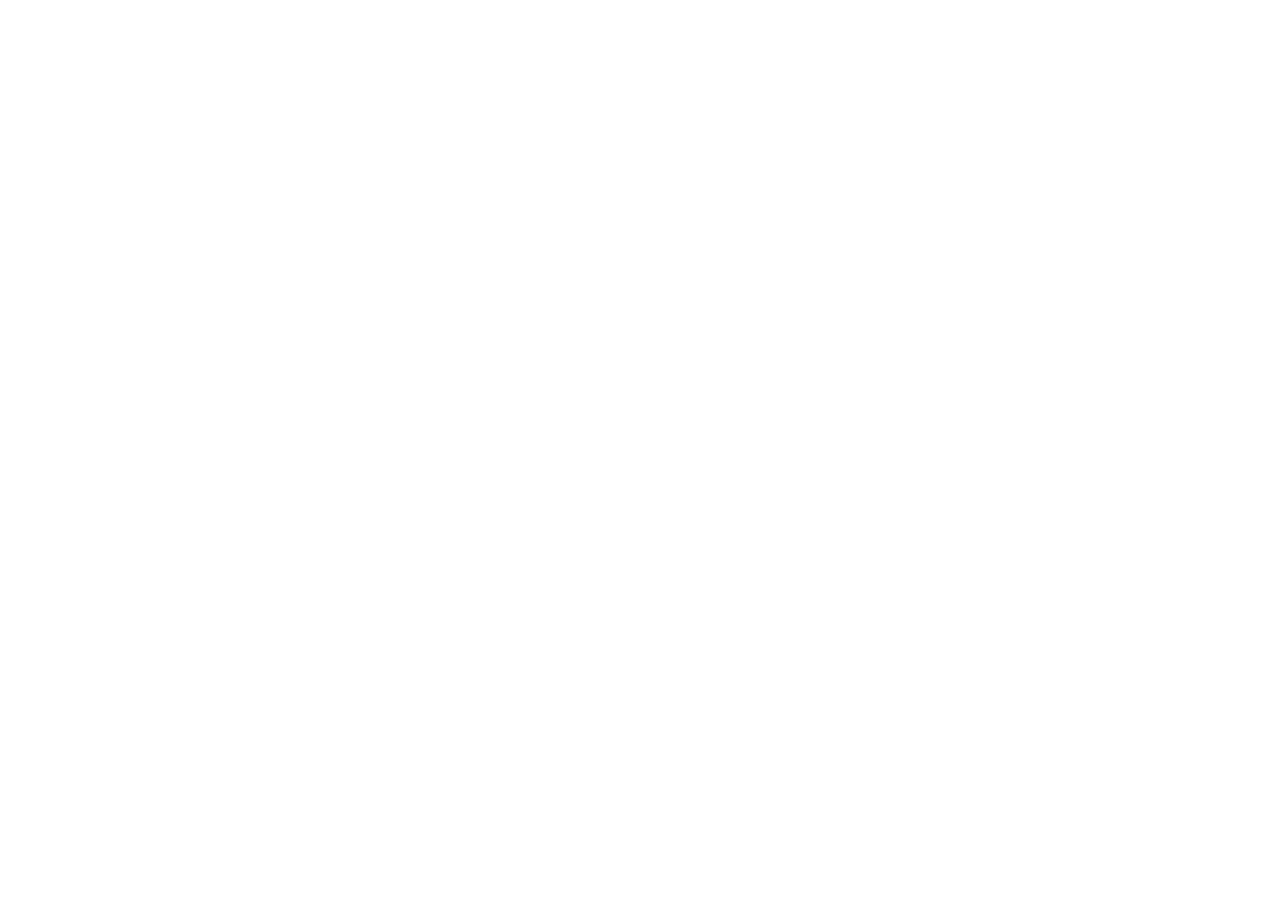
==== Github Finder/index.html @ cacf2885 "Github Finder" ====
<!DOCTYPE html>
<html lang="en">
<head>
    <meta charset="UTF-8">
    <meta name="viewport" content="width=device-width, initial-scale=1.0">
    <title>Github Finder</title>
</head>
<body>
    
</body>
</html>
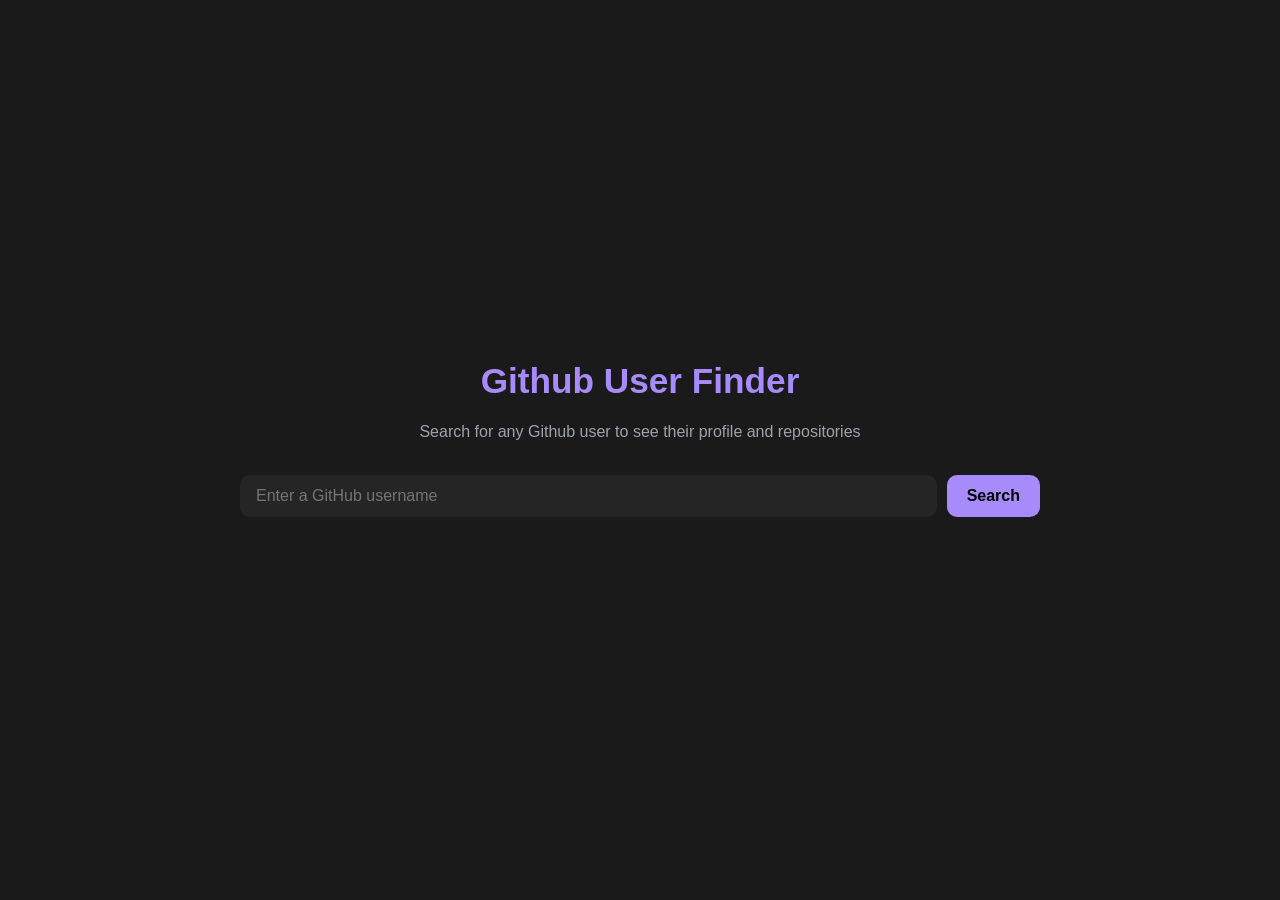
==== commit 0f7b7229: "Added the css and modified the html" ====
--- a/Github Finder/index.html
+++ b/Github Finder/index.html
@@ -4,8 +4,105 @@
     <meta charset="UTF-8">
     <meta name="viewport" content="width=device-width, initial-scale=1.0">
     <title>Github Finder</title>
+    <link rel="stylesheet" href="https://cdnjs.cloudflare.com/ajax/libs/font-awesome/7.0.1/css/all.min.css" integrity="sha512-2SwdPD6INVrV/lHTZbO2nodKhrnDdJK9/kg2XD1r9uGqPo1cUbujc+IYdlYdEErWNu69gVcYgdxlmVmzTWnetw==" crossorigin="anonymous" referrerpolicy="no-referrer" />
+    <link rel="stylesheet" href="style.css">
 </head>
 <body>
-    
+    <div class="container">
+        <header>
+            <h1>
+                <i class="fab fa-github"></i> Github User Finder
+            </h1>
+            <p>Search for any Github user to see their profile and repositories</p>
+        </header>
+        
+        <div class="search-container">
+            <input type="text" 
+            id="search" 
+            placeholder="Enter a GitHub username"
+            autocomplete="off">
+
+            <button id="search-button">Search</button>
+        </div>
+
+        <div id="profile-container" class="hidden">
+            <div class="profile-header">
+                <img src="" alt="profile-avatar" id="avatar">
+                <div class="profile-info">
+                    <h2 id="name"></h2>
+                    <p id="username"></p>
+                    <p  id="bio"></p>
+                    <div class="location-date">
+                        <p>
+                            <i class="fas fa-map-marker-alt"></i>
+                            <span id="location">Not specified</span>
+                        </p>
+
+                        <p>
+                            <i class="far fa-calendar-alt"></i>
+                            <span id="joined-date"></span>
+                        </p>
+                    </div>
+
+                    <a id="profile-link" target="_blank" class="button">
+                        View Profile
+                    </a>
+
+                </div>
+            </div>
+
+            <div class="stats">
+
+                <div class="stat">
+                    <i class="fas fa-users"></i>
+                    <span id="followers"></span> Followers
+                </div>
+
+                <div class="stat">
+                    <i class="fas fa-user-friends"></i>
+                    <span id="following"></span> Following
+                </div>
+                
+                <div class="stat">
+                    <i class="fas fa-code-branch"></i>
+                    <span id="repos"></span> Repositories
+                </div>
+            </div>
+
+            <div class="additional-info">
+                    <div class="info-item" id="company-container">
+                        <i class="fas fa-building"></i>
+                        <span id="company">Not specified</span>
+                    </div>
+
+                    <div class="info-item" id="blog-container">
+                        <i class="fas fa-link"></i>
+                        <a id="blog" target="_blank">No website</a>
+                    </div>
+
+                    <div class="info-item" id="company-container">
+                        <i class="fab fa-twitter"></i>
+                        <a id="twitter" target="_blank">No Twitter</a>
+                    </div>
+                </div>
+
+                <div class="repos-section">
+                    <h3>Latest Repositories</h3>
+                    <div class="repos-container">
+
+                        <div class="loading-repos">Loading Repositories...</div>
+
+                    </div>
+                </div>
+
+        </div>
+
+        <div id="error-container" class="hidden">
+            <p>No user found. Please try another username.</p>
+        </div>
+
+    </div>
+
+    <script src="script.js"></script>
 </body>
 </html>
--- a/Github Finder/style.css
+++ b/Github Finder/style.css
@@ -0,0 +1,329 @@
+*{
+    margin: 0;
+    padding: 0;
+    box-sizing: border-box;
+}
+
+:root{
+    --primary-color: #a78bfa;
+    --primary-dark: #8b5cf6;
+    --primary-light: #c4b5fd;
+    --bg-dark: #1a1a1a;
+    --card-bg: #252525;
+    --text-light: #f3f4f6;
+    --text-gray: #9ca3af;
+    --shadow-md: 0 4px 6px rgba(0, 0, 0, 0.1);
+    --border-radius: 10px;
+}
+
+body{
+    background-color: var(--bg-dark);
+    color: var(--text-light);
+    display: flex;
+    justify-content: center;
+    align-items: center;
+    min-height: 100vh;
+    padding: 30px 15px;
+    font-family: sans-serif;
+    line-height: 1.6;
+}
+
+.container{
+    width: 100%;
+    max-width: 800px;
+}
+
+header{
+    text-align: center;
+    margin-bottom: 30px;
+}
+
+h1{
+    font-size: 2.2rem;
+    margin-bottom: 10px;
+    color: var(--primary-color);
+}
+
+header p {
+    color: var(--text-gray);
+    font-size: 1rem;
+}
+
+.search-container{
+    display: flex;
+    margin-bottom: 30px;
+    gap: 10px;
+}
+
+input[type="text"] {
+    flex: 1;
+    padding: 12px 16px;
+    font-size: 1rem;
+    border-radius: var(--border-radius);
+    border: none;
+    background-color: var(--card-bg);
+    color: var(--text-light);
+    outline: none;
+}
+
+input[text="focus"]:focus{
+    box-shadow: 0 0 0 2px var(--primary-color);
+}
+
+button{
+    background-color: var(--primary-color);
+    color: #000;
+    border: none;
+    border-radius: var(--border-radius);
+    padding: 0 20px;
+    font-size: 1rem;
+    font-weight: 600;
+    cursor: pointer;
+    transition: background-color 0.3s;
+}
+
+button:hover{
+    background-color: var(--primary-dark);
+}
+
+#profile-container{
+    background-color: var(--card-bg);
+    border-radius: var(--border-radius);
+    padding: 25px;
+    box-shadow: var(--shadow-md);
+    margin-bottom: 20px;
+}
+
+.profile-header{
+    display: flex;
+    align-items: flex-start;
+    gap: 25px;
+    margin-bottom: 25px;
+}
+
+#avatar{
+    width: 90px;
+    height: 90px;
+    border-radius: 50%;
+    object-fit: cover;
+    border: 3px solid var(--primary-color);
+}
+
+.profile-info{
+    flex: 1;
+}
+
+#name{
+    font-size: 1.5rem;
+    margin-bottom: 5px;
+}
+
+#username{
+    color: var(--primary-color);
+    margin-bottom: 10px;
+}
+
+.bio{
+    color: var(--text-gray);
+    margin-bottom: 15px;
+}
+
+.location-date{
+    display: flex;
+    gap: 20px;
+    margin-bottom: 15px;
+    color: var(--text-gray);
+    font-size: 0.9rem;
+}
+
+.location-date i {
+    color: var(--primary-color);
+    margin-right: 5px;
+}
+
+.button{
+    display: inline-block;
+    padding: 8px 16px;
+    border-color: var(--primary-color);
+    color: #000;
+    text-decoration: none;
+    border-radius: 20px;
+    font-weight: 600;
+    font-size: 0.9rem;
+    transition: background-color 0.3s;
+}
+
+.button:hover{
+    background-color: var(--primary-dark);
+}
+
+.stats{
+    display: flex;
+    gap: 15px;
+    justify-content: space-between;
+}
+
+.stat{
+    background-color: rgba(255, 255, 255, 0.05);
+    border-radius: var(--border-radius);
+    padding: 12px;
+    text-align: center;
+    flex: 1;
+}
+
+.stat i{
+    color: var(--primary-color);
+    margin-right: 5px;
+}
+
+#error-container{
+    background-color: rgba(239, 68, 68, 0.2);
+    color: #ef4444;
+    padding: 15px;
+    border-radius: var(--border-radius);
+    text-align: center;
+}
+
+.hidden{
+    display: none;
+}
+
+.additional-info{
+    margin-top: 25px;
+    display: grid;
+    grid-template-columns: repeat(auto-fill, minmax(200px,1fr));
+    gap: 15px;
+    border-top: 1px solid rgba(255, 255, 255, 0.05);
+}
+
+.info-item{
+    display: flex;
+    align-items: center;
+    gap: 10px;
+    color: var(--primary-gray);
+    font-size: 0.9rem;
+}
+
+.info-item i{
+    color: var(--primary-color);
+    width: 20px;
+    text-align: center;
+}
+
+.info-item a{
+    color: var(--text-gray);
+    text-decoration: none;
+    word-break: break-all;
+}
+
+.info-item a:hover{
+    color: var(--primary-light);
+    text-decoration: underline;
+}
+
+.repos-section{
+    margin-top: 30px;
+}
+
+.repos-section h3{
+    font-size: 1.2rem;
+    margin-bottom: 15px;
+    color: var(--text-light);
+    padding-bottom: 10px;
+    border-bottom: 1px solid rgba(255, 255, 255, 0.05);
+}
+
+.repos-container{
+    display: grid;
+    grid-template-columns: repeat(auto-fill, minmax(300px,1fr));
+    gap: 15px;
+}
+
+.repo-card{
+    background-color: rgba(255, 255, 255, 0.03);
+    border-radius: var(--border-radius);
+    padding: 15px;
+    border: 1px solid rgba(255, 255, 255, 0.05);
+    transition: transform 0.2s, background-color 0.2s;
+}
+
+.repo-name{
+    font-weight: 600;
+    margin-bottom: 8px;
+    color: var(--primary-light);
+    text-decoration: none;
+    display: block;
+}
+
+.repo-name:hover{
+    text-decoration: underline;
+}
+
+.repo-description{
+    color: var(--text-gray);
+    font-size: 0.9rem;
+    margin-bottom: 12px;
+    overflow: hidden;
+    min-height: 35px;
+}
+
+.repo-meta{
+    display: flex;
+    gap: 15px;
+    font-size: 0.85rem;
+    color: var(--text-gray);
+}
+
+.repo-meta-item{
+    display: flex;
+    align-items: center;
+    gap: 5px;
+}
+.repo-meta-item i{
+    color: var(--primary-color);
+}
+
+.loading-repos{
+    color: var(--text-gray);
+    text-align: center;
+    padding: 20px;
+    grid-column: 1/-1;
+}
+
+.no-repos{
+    color: var(--text-gray);
+    text-align: center;
+    padding: 30px;
+    grid-column: 1/-1;
+    border: 1px dashed rgba(255, 255, 255, 0.1);
+    border-radius: var(--border-radius);
+}
+
+@media (max-width:600px) {
+    .profile-header{
+        flex-direction: column;
+        align-items: center;
+        text-align: center;
+    }
+
+    .location-date{
+        justify-content: center;
+        flex-direction: column;
+        gap: 5px;
+    }
+
+    .stats,.additional-info{
+        flex-direction: column;
+        grid-template-columns: 1fr;
+    }
+
+    .info-item{
+        justify-content: center;
+    }
+
+}
+
+
+
+
+
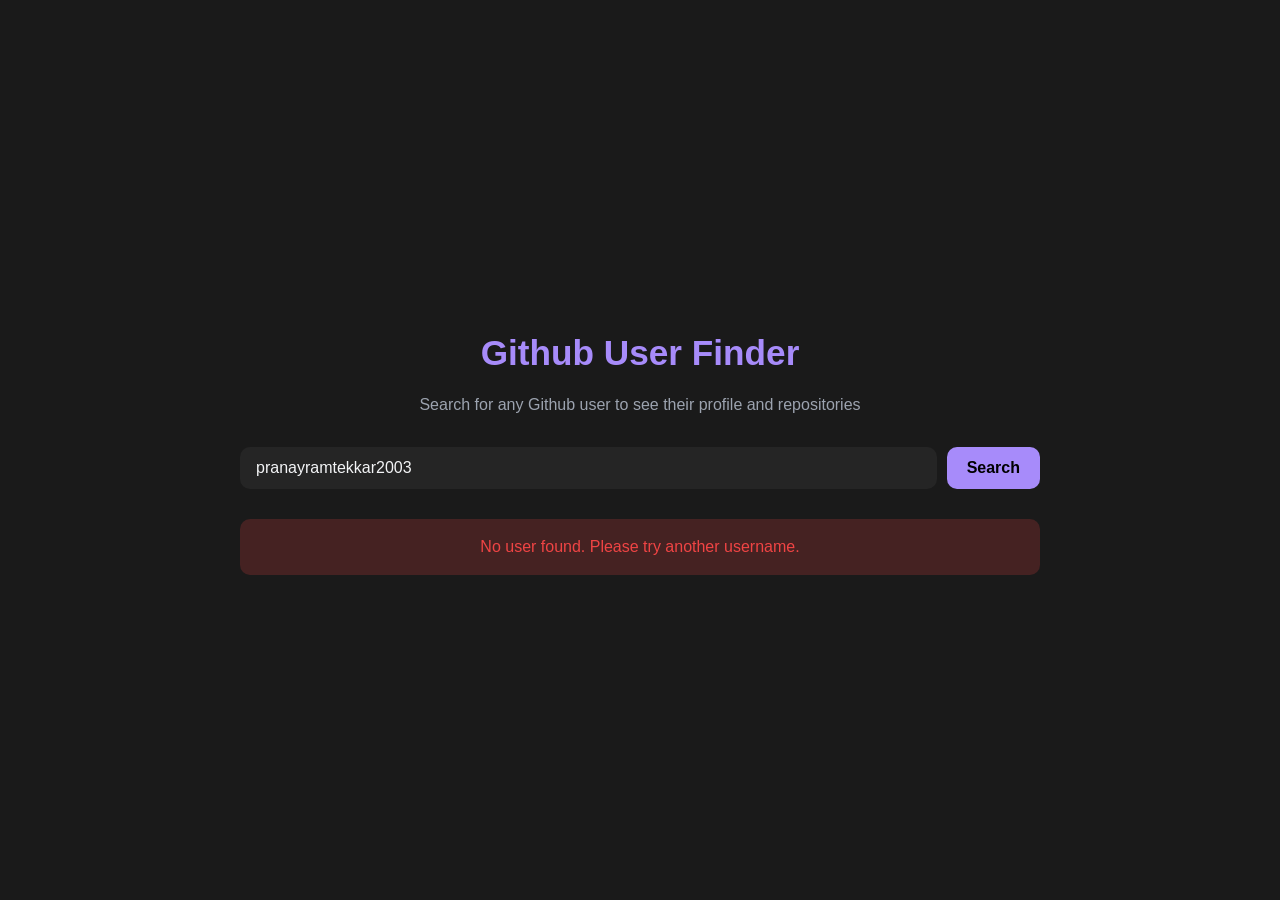
==== commit f3b2fce4: "Project 7: Github Finder Complete" ====
--- a/Github Finder/index.html
+++ b/Github Finder/index.html
@@ -80,7 +80,7 @@
                         <a id="blog" target="_blank">No website</a>
                     </div>
 
-                    <div class="info-item" id="company-container">
+                    <div class="info-item" id="twitter-container">
                         <i class="fab fa-twitter"></i>
                         <a id="twitter" target="_blank">No Twitter</a>
                     </div>
--- a/Github Finder/style.css
+++ b/Github Finder/style.css
@@ -237,6 +237,7 @@
     display: grid;
     grid-template-columns: repeat(auto-fill, minmax(300px,1fr));
     gap: 15px;
+    perspective: 1000px;
 }
 
 .repo-card{
@@ -245,6 +246,10 @@
     padding: 15px;
     border: 1px solid rgba(255, 255, 255, 0.05);
     transition: transform 0.2s, background-color 0.2s;
+}
+
+.repo-card:hover{
+    transform: translateZ(30px);
 }
 
 .repo-name{
